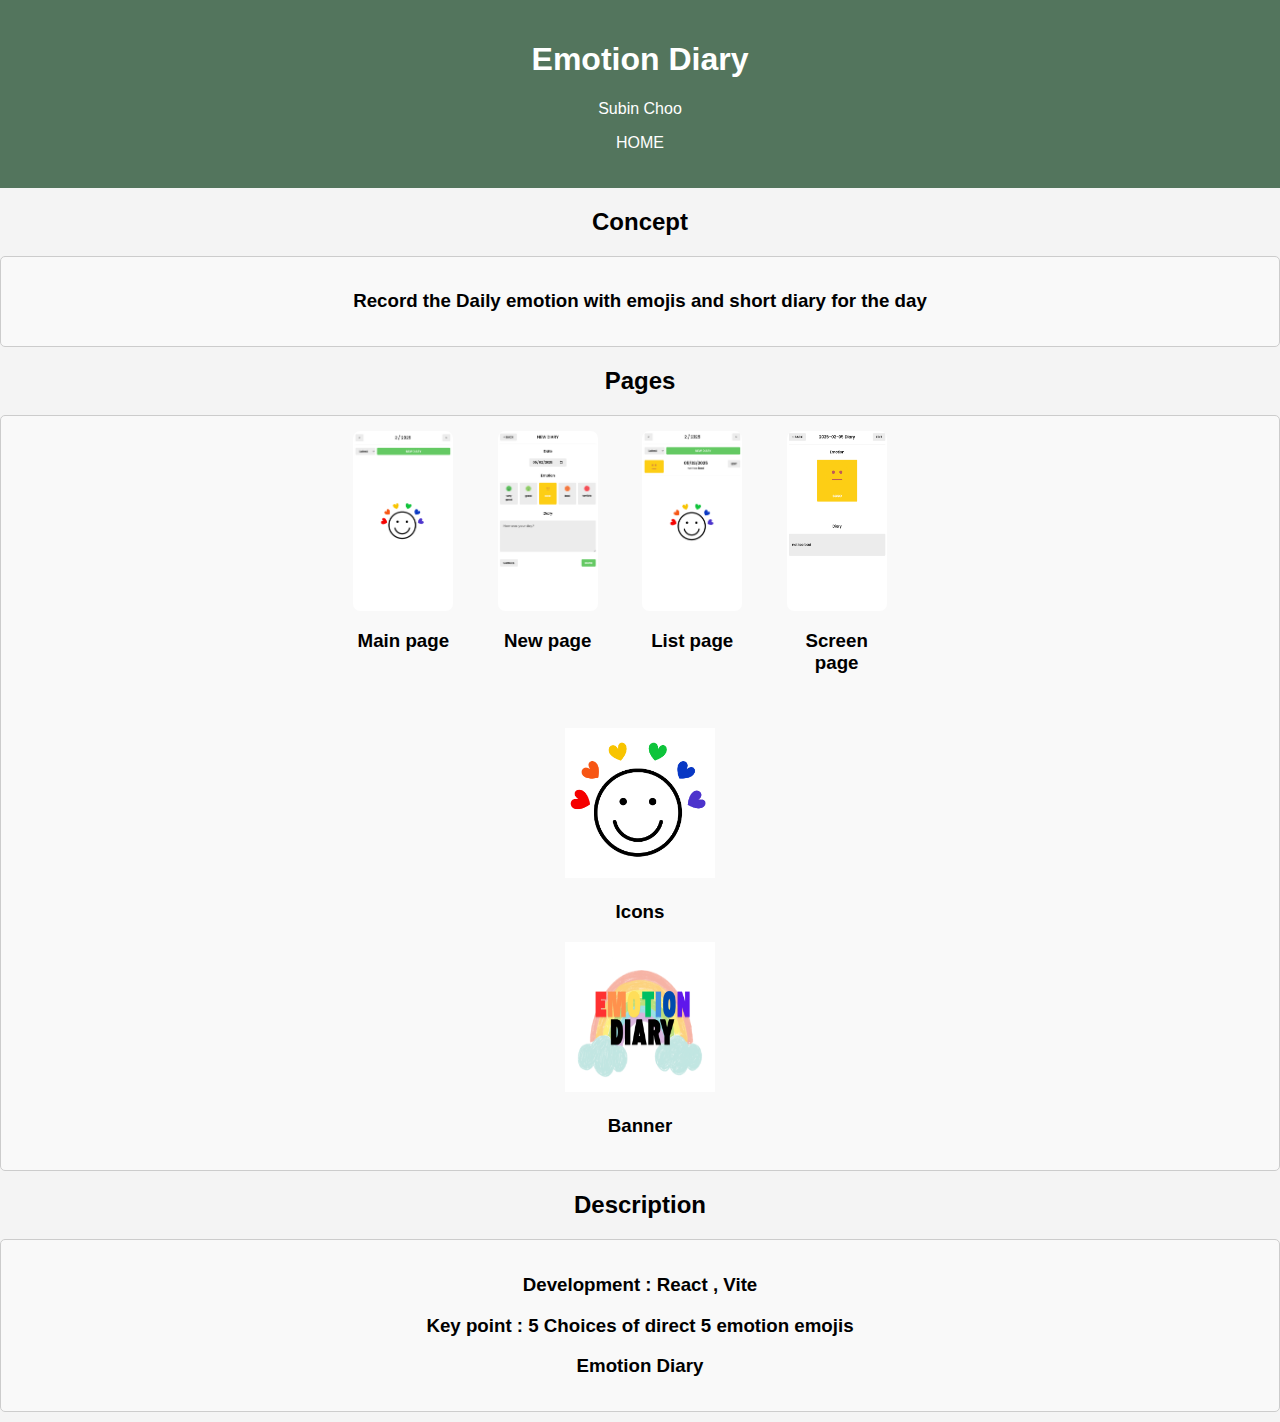
==== Emotion_Diary.html @ 2d808e2f "Initial commit with portfolio website" ====
<!DOCTYPE html>
<html lang="en">
  <head>
    <meta charset="UTF-8" />
    <meta name="viewport" content="width=device-width, initial-scale=1.0" />
    <title>Emotion Diary</title>
    <link rel="stylesheet" href="styles.css" />
  </head>
  <body>
    <header>
      <h1>Emotion Diary</h1>
      <nav>
        <ul>
          <li>Subin Choo</li>
        </ul>
        <ul>
         <li> <a href="index.html">HOME</a> </li>
        </ul>
      </nav>
    </header>

    <h2>Concept</h2>
    <div class="skills-box">
      <h3>Record the Daily emotion with emojis and short diary for the day</h3>
    </div>

    <h2>Pages</h2>
    <div class="skills-box">
        <div class="page-item">
          <img class="page-style" src="/images/main.png" alt="Main page" />
          <h3 class="page-style">Main page</h3>
        </div>

        <div class="page-item">
          <img class="page-style" src="/images/new.png" alt="New page" />
          <h3 class="page-style">New page</h3>
        </div>

        <div class="page-item">
          <img class="page-style" src="/images/list.png" alt="List page" />
          <h3 class="page-style">List page</h3>
        </div>

        <div class="page-item">
          <img class="page-style" src="/images/screen.png" alt="Screen page" />
          <h3 class="page-style">Screen page</h3>
        </div>

        <div>
          <img class="icon-style" src="/images/em (1).png" alt="Icon" />
          <h3>Icons</h3>
        </div>

        <div>
          <img class="icon-style" src="/images/banner.png" alt="Icon" />
          <h3>Banner</h3>
        </div>
      </div>
    </div>

    <h2>Description</h2>
    <div class="skills-box">
      <h3>Development : React , Vite</h3>
      <h3>Key point : 5 Choices of direct 5 emotion emojis</h3>
      <h3 href="https://github.com/subinchoo/Emotion_Diary">Emotion Diary</h3>
    </div>
  </body>
</html>
---- styles.css ----
body {
  font-family: Arial, sans-serif;
  text-align: center;
  margin: 0;
  padding: 0;
  background-color: #f4f4f4;
}

/* 헤더 스타일 */
header {
  background-color: #53755d;
  color: white;
  padding: 20px;
}

/* 내비게이션 스타일 */
nav ul {
  list-style: none;
  padding: 0;
}

nav ul li {
  display: inline;
  margin: 0 15px;
}

nav ul li a {
  color: white;
  text-decoration: none;
}

/* 기본 섹션 스타일 */
section {
  padding: 50px;
  background: white;
  margin: 20px auto;
  width: 80%;
  max-width: 1200px; /* 최대 너비 설정 */
  border-radius: 10px;
  box-shadow: 0 0 10px #53755d;
}

/* 푸터 스타일 */
footer {
  background-color: #53755d;
  color: white;
  padding: 10px;
  position: relative;
  bottom: 0;
  width: 100%;
}

/* About 섹션 */
#about {
  text-align: center;
  margin-top: 50px;
}

/* 언어 리스트 스타일 */
#language-list {
  display: flex;
  flex-wrap: wrap; /* 반응형: 작은 화면에서는 줄바꿈 */
  justify-content: center;
  list-style-type: none;
  padding: 0;
}

.language {
  display: none;
  margin: 10px;
  font-size: 24px;
  font-weight: bold;
  transition: color 0.5s;
}

/* 프로젝트 섹션 */
.project-container {
  display: flex;
  flex-wrap: wrap; /* 반응형: 작은 화면에서는 줄바꿈 */
  justify-content: space-around;
  margin-top: 20px;
}

.project {
  border: 1px solid #ccc;
  padding: 30px;
  margin: 10px;
  border-radius: 10px;
  width: calc(33.333% - 20px); /* 3개씩 배치 (마진 포함) */
  max-width: 350px;
  box-shadow: 2px 2px 5px rgba(0, 0, 0, 0.1);
}

.project:hover {
  background-color: #f694c5;
}

/* 스킬 박스 */
.skills-box {
  border: 1px solid #ccc;
  padding: 15px;
  margin: 10px 0;
  border-radius: 5px;
  background-color: #f9f9f9;
}

/* 리스트 스타일 */
.language-list {
  list-style-type: none;
  padding: 0;
}

/* 공통 링크 스타일 */
.no-style {
  text-decoration: none;
  color: inherit;
}

.no-style:hover {
  color: #ff69b4;
}

/* ✅ page-style, edge-page-style, logo-style 원래대로 유지 */
.page-style {
  width: 100px;
  height: 180px;
  vertical-align: middle;
  margin-right: 20px;
  border: 2px;
  border-color: black;
  border-radius: 7px;
}

.page-item {
  display: inline-block;
  vertical-align: middle;
  margin-right: 20px;
  margin-bottom: -100px;
}

.icon-style {
  width: 150px;
  height: 150px;
}

.edge-page-style {
  width: 80%;
  height: 70%;
  vertical-align: middle;
  margin-right: 20px;
  margin-bottom: 80px;
  border: 2px;
  border-color: black;
  border-radius: 7px;
}

.logo-style {
  width: 100px;
  height: 160px;
  vertical-align: middle;
  margin-top: 100px;
  border: 2px;
  border-color: black;
  border-radius: 7px;
}

/* 📌 반응형 미디어 쿼리 */
@media (max-width: 1024px) {
  section {
    width: 90%;
  }

  .project {
    width: calc(50% - 20px); /* 2개씩 배치 */
  }
}

@media (max-width: 768px) {
  header {
    padding: 15px;
  }

  nav ul li {
    display: block;
    margin: 10px 0;
  }

  .project {
    width: 80%; /* 한 줄에 하나 */
    max-width: none;
  }
}

@media (max-width: 480px) {
  section {
    width: 95%;
    padding: 30px;
  }

  .project {
    width: 100%; /* 가득 차게 */
  }
}
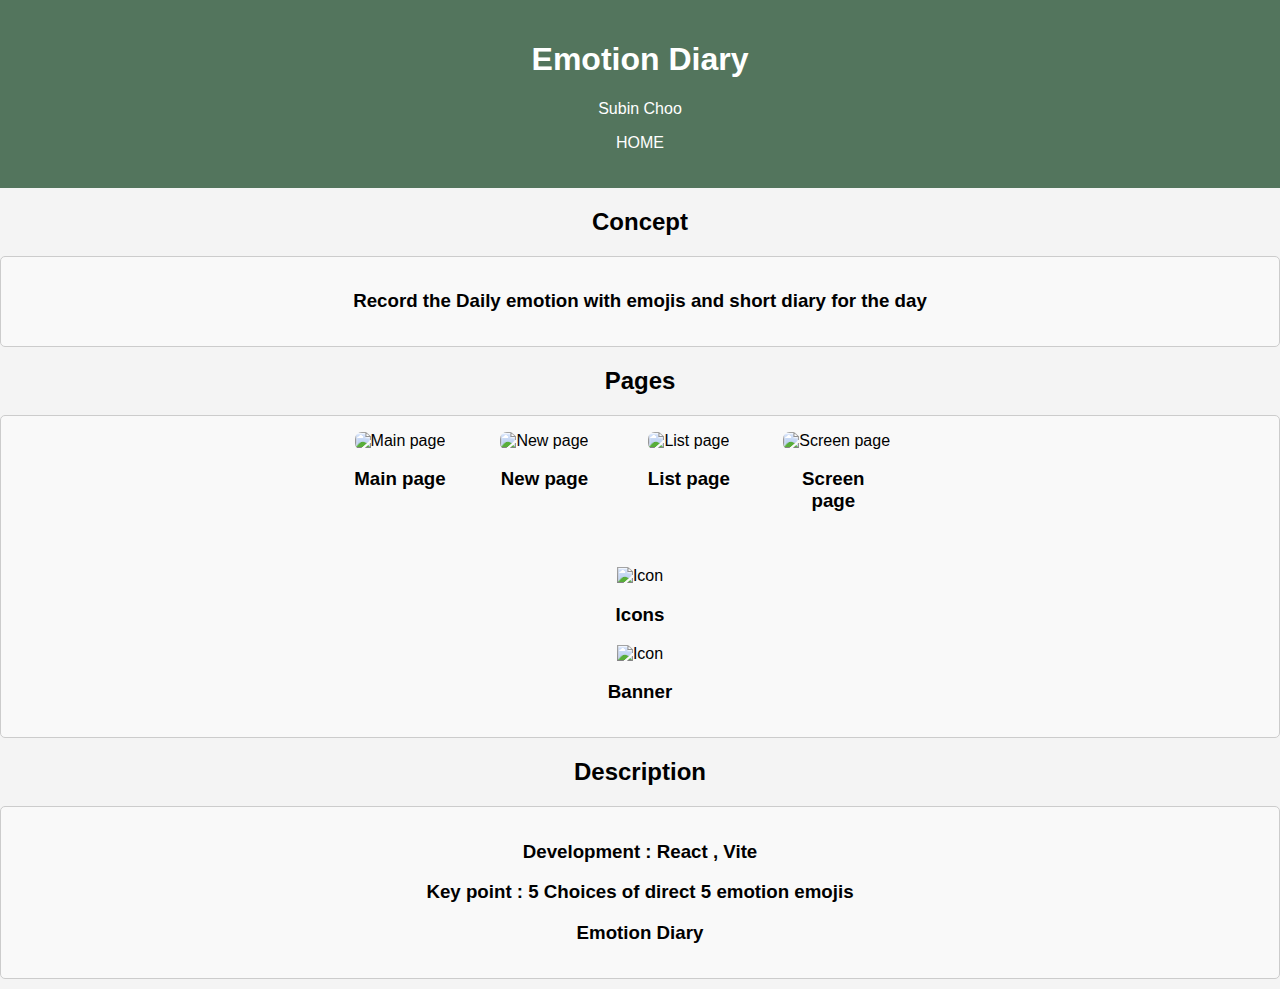
==== commit 9ca88d0e: "image update 2" ====
--- a/Emotion_Diary.html
+++ b/Emotion_Diary.html
@@ -1,5 +1,6 @@
 <!DOCTYPE html>
 <html lang="en">
+
   <head>
     <meta charset="UTF-8" />
     <meta name="viewport" content="width=device-width, initial-scale=1.0" />
@@ -27,32 +28,32 @@
     <h2>Pages</h2>
     <div class="skills-box">
         <div class="page-item">
-          <img class="page-style" src="/images/main.png" alt="Main page" />
+          <img class="page-style" src="https://raw.githubusercontent.com/your-username/SB-Portfolio/main/images/main.png" alt="Main page" />
           <h3 class="page-style">Main page</h3>
         </div>
 
         <div class="page-item">
-          <img class="page-style" src="/images/new.png" alt="New page" />
+          <img class="page-style" src="https://raw.githubusercontent.com/your-username/SB-Portfolio/main/images/new.png" alt="New page" />
           <h3 class="page-style">New page</h3>
         </div>
 
         <div class="page-item">
-          <img class="page-style" src="/images/list.png" alt="List page" />
+          <img class="page-style" src="https://raw.githubusercontent.com/your-username/SB-Portfolio/main/images/list.png" alt="List page" />
           <h3 class="page-style">List page</h3>
         </div>
 
         <div class="page-item">
-          <img class="page-style" src="/images/screen.png" alt="Screen page" />
+          <img class="page-style" src="/https://raw.githubusercontent.com/your-username/SB-Portfolio/mainimages/screen.png" alt="Screen page" />
           <h3 class="page-style">Screen page</h3>
         </div>
 
         <div>
-          <img class="icon-style" src="/images/em (1).png" alt="Icon" />
+          <img class="icon-style" src="https://raw.githubusercontent.com/your-username/SB-Portfolio/main/images/em (1).png" alt="Icon" />
           <h3>Icons</h3>
         </div>
 
         <div>
-          <img class="icon-style" src="/images/banner.png" alt="Icon" />
+          <img class="icon-style" src="https://raw.githubusercontent.com/your-username/SB-Portfolio/main/images/banner.png" alt="Icon" />
           <h3>Banner</h3>
         </div>
       </div>
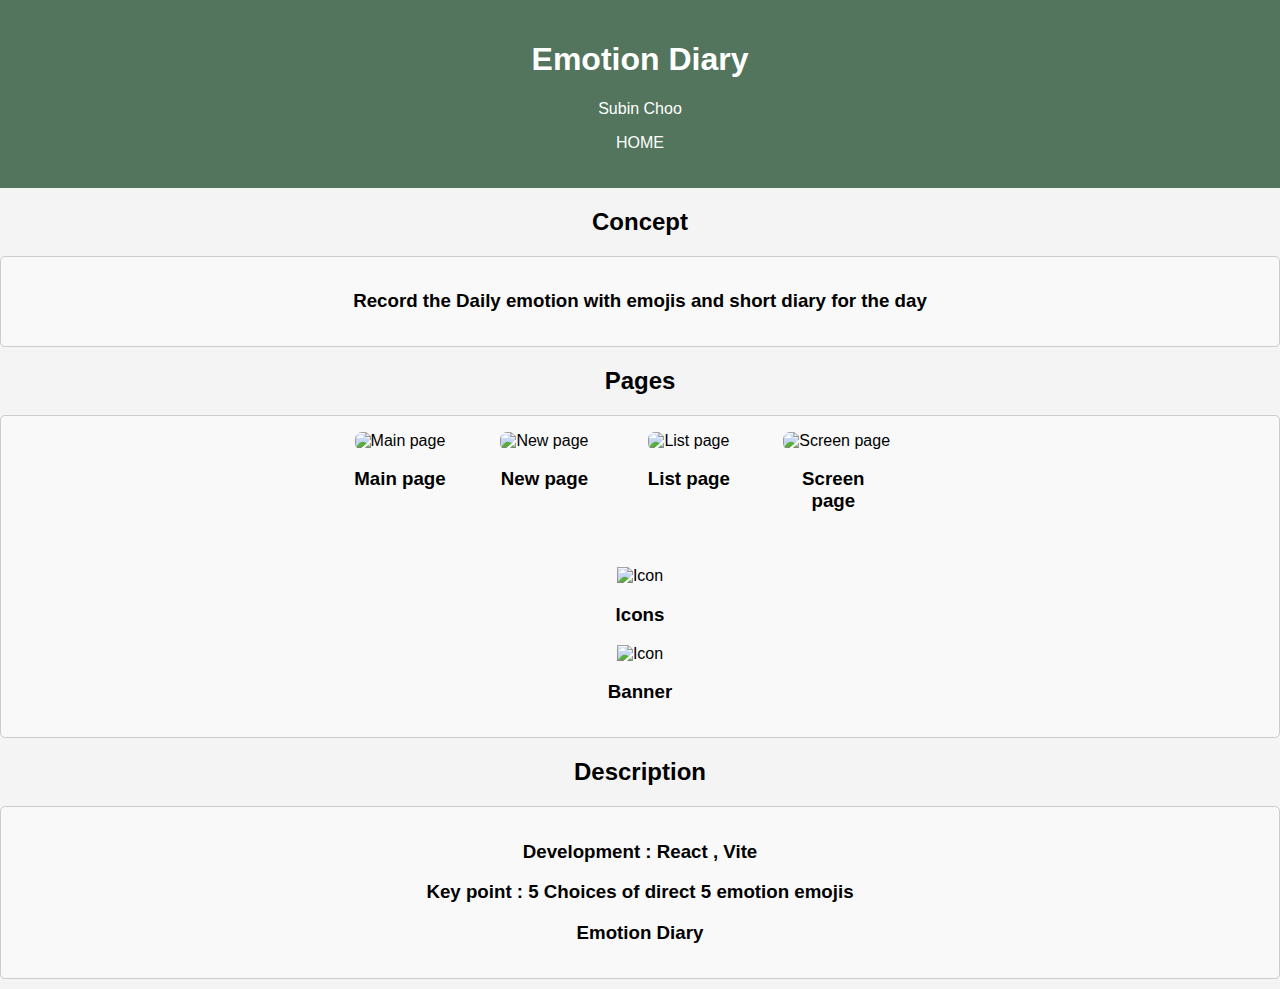
==== commit d7c4df9d: "emotion diary image update" ====
--- a/Emotion_Diary.html
+++ b/Emotion_Diary.html
@@ -28,32 +28,32 @@
     <h2>Pages</h2>
     <div class="skills-box">
         <div class="page-item">
-          <img class="page-style" src="https://raw.githubusercontent.com/your-username/SB-Portfolio/main/images/main.png" alt="Main page" />
+          <img class="page-style" src="https://raw.githubusercontent.com/subinchoo/SB-Portfolio/main/images/main.png" alt="Main page" />
           <h3 class="page-style">Main page</h3>
         </div>
 
         <div class="page-item">
-          <img class="page-style" src="https://raw.githubusercontent.com/your-username/SB-Portfolio/main/images/new.png" alt="New page" />
+          <img class="page-style" src="https://raw.githubusercontent.com/subinchoo/SB-Portfolio/main/images/new.png" alt="New page" />
           <h3 class="page-style">New page</h3>
         </div>
 
         <div class="page-item">
-          <img class="page-style" src="https://raw.githubusercontent.com/your-username/SB-Portfolio/main/images/list.png" alt="List page" />
+          <img class="page-style" src="https://raw.githubusercontent.com/subinchoo/SB-Portfolio/main/images/list.png" alt="List page" />
           <h3 class="page-style">List page</h3>
         </div>
 
         <div class="page-item">
-          <img class="page-style" src="/https://raw.githubusercontent.com/your-username/SB-Portfolio/mainimages/screen.png" alt="Screen page" />
+          <img class="page-style" src="/https://raw.githubusercontent.com/subinchoo/SB-Portfolio/mainimages/screen.png" alt="Screen page" />
           <h3 class="page-style">Screen page</h3>
         </div>
 
         <div>
-          <img class="icon-style" src="https://raw.githubusercontent.com/your-username/SB-Portfolio/main/images/em (1).png" alt="Icon" />
+          <img class="icon-style" src="https://raw.githubusercontent.com/subinchoo/SB-Portfolio/main/images/em (1).png" alt="Icon" />
           <h3>Icons</h3>
         </div>
 
         <div>
-          <img class="icon-style" src="https://raw.githubusercontent.com/your-username/SB-Portfolio/main/images/banner.png" alt="Icon" />
+          <img class="icon-style" src="https://raw.githubusercontent.com/subinchoo/SB-Portfolio/main/images/banner.png" alt="Icon" />
           <h3>Banner</h3>
         </div>
       </div>
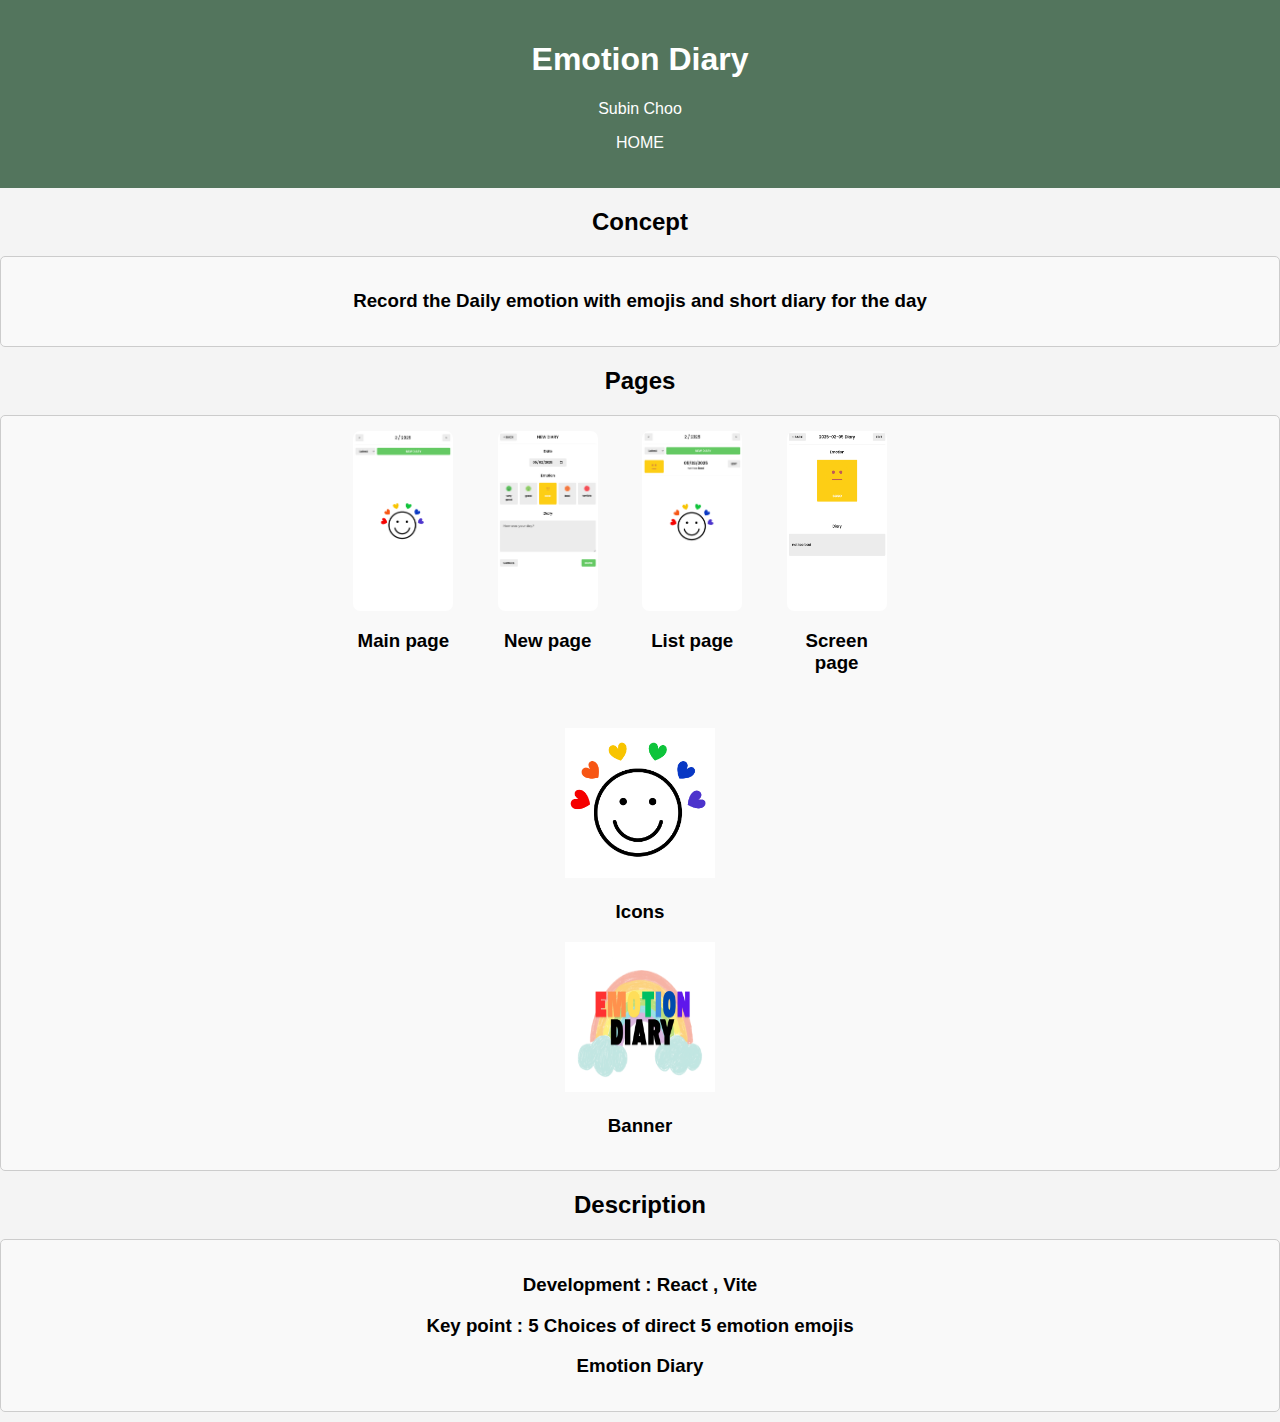
==== commit 839a39b0: "emotion diary image updates" ====
--- a/Emotion_Diary.html
+++ b/Emotion_Diary.html
@@ -28,32 +28,32 @@
     <h2>Pages</h2>
     <div class="skills-box">
         <div class="page-item">
-          <img class="page-style" src="https://raw.githubusercontent.com/subinchoo/SB-Portfolio/main/images/main.png" alt="Main page" />
+          <img class="page-style" src="/images/main.png" alt="Main page" />
           <h3 class="page-style">Main page</h3>
         </div>
 
         <div class="page-item">
-          <img class="page-style" src="https://raw.githubusercontent.com/subinchoo/SB-Portfolio/main/images/new.png" alt="New page" />
+          <img class="page-style" src="/images/new.png" alt="New page" />
           <h3 class="page-style">New page</h3>
         </div>
 
         <div class="page-item">
-          <img class="page-style" src="https://raw.githubusercontent.com/subinchoo/SB-Portfolio/main/images/list.png" alt="List page" />
+          <img class="page-style" src="/images/list.png" alt="List page" />
           <h3 class="page-style">List page</h3>
         </div>
 
         <div class="page-item">
-          <img class="page-style" src="/https://raw.githubusercontent.com/subinchoo/SB-Portfolio/mainimages/screen.png" alt="Screen page" />
+          <img class="page-style" src="/images/screen.png" alt="Screen page" />
           <h3 class="page-style">Screen page</h3>
         </div>
 
         <div>
-          <img class="icon-style" src="https://raw.githubusercontent.com/subinchoo/SB-Portfolio/main/images/em (1).png" alt="Icon" />
+          <img class="icon-style" src="/images/em (1).png" alt="Icon" />
           <h3>Icons</h3>
         </div>
 
         <div>
-          <img class="icon-style" src="https://raw.githubusercontent.com/subinchoo/SB-Portfolio/main/images/banner.png" alt="Icon" />
+          <img class="icon-style" src="/images/banner.png" alt="Icon" />
           <h3>Banner</h3>
         </div>
       </div>
